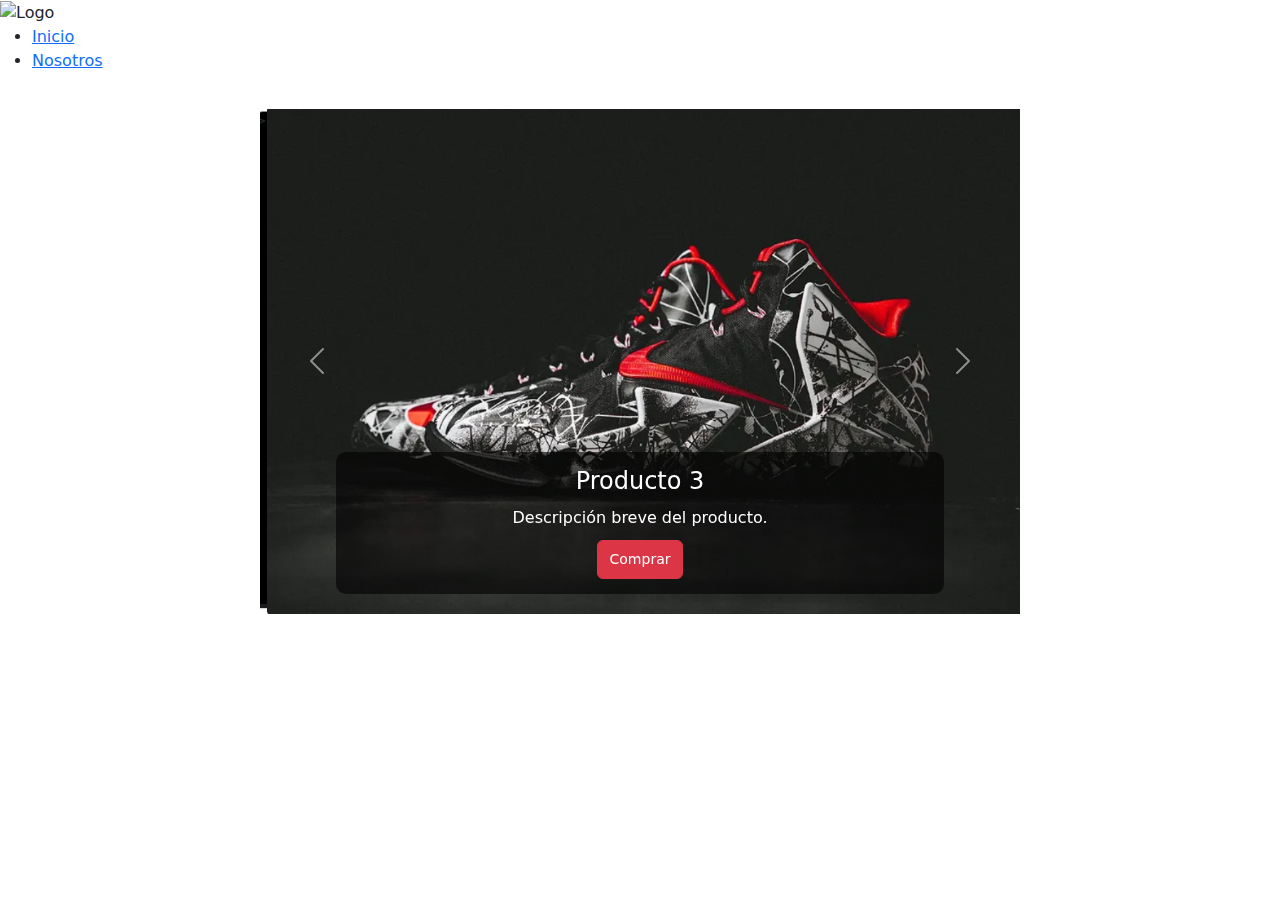
==== index.html @ 2f2819d5 "Agregacion de la parte 4 segun el boceto, agregue una plantilla producto.html junto al archivo scrip" ====
<!DOCTYPE html>
<html lang="es">
<head>
    <meta charset="UTF-8">
    <meta name="viewport" content="width=device-width, initial-scale=1.0">
    <link rel="stylesheet" href="/styles/style.css">
    <link href="https://cdn.jsdelivr.net/npm/bootstrap@5.3.3/dist/css/bootstrap.min.css" rel="stylesheet" integrity="sha384-QWTKZyjpPEjISv5WaRU9OFeRpok6YctnYmDr5pNlyT2bRjXh0JMhjY6hW+ALEwIH" crossorigin="anonymous">
    <script src="https://cdn.jsdelivr.net/npm/bootstrap@5.3.3/dist/js/bootstrap.bundle.min.js" integrity="sha384-YvpcrYf0tY3lHB60NNkmXc5s9fDVZLESaAA55NDzOxhy9GkcIdslK1eN7N6jIeHz" crossorigin="anonymous"></script>    <title>Nuestro Equipo Perfecto</title>
    <link rel="stylesheet" href="styles/style.css">

</head>
<body>
    <header>
        <div class="logo">
            <img src="ruta/a/tu/logo.png" alt="Logo">
        </div>
        <nav class="menu">
            <ul>
                <li><a href="index.html">Inicio</a></li>
                <li><a href="#nosotros">Nosotros</a></li>
            </ul>
        </nav>
    </header>

    <div class="container">
        <!--Aca empieza la parte 4-->
        <div class="parte4">
            <div id="carouselExampleAutoplaying" class="carousel slide" data-bs-ride="carousel">
                <div class="carousel-inner">
                    <div class="carousel-item active" data-name="Producto 1" data-desc="Descripción breve del producto." data-img="img/img.png">
                        <img src="img/img.png" class="d-block w-100" alt="Imagen 1">
                        <div class="carousel-caption">
                            <h3>Producto 1</h3>
                            <p>Descripción breve del producto.</p>
                            <button class="btn btn-primary comprar-btn">Comprar</button>
                        </div>
                    </div>
                    <div class="carousel-item" data-name="Producto 2" data-desc="Otro producto genial." data-img="img/img_1.png">
                        <img src="img/img_1.png" class="d-block w-100" alt="Imagen 2">
                        <div class="carousel-caption">
                            <h3>Producto 2</h3>
                            <p>Descripción breve del producto.</p>
                            <button class="btn btn-success comprar-btn">Comprar</button>
                        </div>
                    </div>
                    <div class="carousel-item" data-name="Producto 3" data-desc="Un producto increíble." data-img="img/img_2.png">>
                        <img src="img/img_2.png" class="d-block w-100" alt="Imagen 3">
                        <div class="carousel-caption">
                            <h3>Producto 3</h3>
                            <p>Descripción breve del producto.</p>
                            <button class="btn btn-danger comprar-btn">Comprar</button>
                        </div>
                    </div>
                </div>
                <button class="carousel-control-prev" type="button" data-bs-target="#carouselExampleAutoplaying" data-bs-slide="prev">
                    <span class="carousel-control-prev-icon" aria-hidden="true"></span>
                    <span class="visually-hidden">Previous</span>
                </button>
                <button class="carousel-control-next" type="button" data-bs-target="#carouselExampleAutoplaying" data-bs-slide="next">
                    <span class="carousel-control-next-icon" aria-hidden="true"></span>
                    <span class="visually-hidden">Next</span>
                </button>
            </div>
        </div>

    </div>

    <script defer src="js/script.js"></script>
</body>
</html>
---- styles/style.css ----
/*Parte 4 Comienzo*/
.parte4 {
    max-width: 800px; /* Ajusta el ancho del carrusel */
    margin: auto; /* Centra el carrusel */
    padding: 20px;
}

.carousel-item {
    position: relative;
    text-align: center;
    display: flex;
    justify-content: center;
}

.carousel-caption {
    position: absolute;
    display: block;
    justify-content: center;
    text-align: center;
    bottom: 20px;
    left: 10%;
    right: 10%;
    background: rgba(0, 0, 0, 0.6); /* Fondo semitransparente */
    padding: 15px;
    border-radius: 10px;
    color: white;
}

.carousel-caption h3 {
    font-size: 24px;
    margin-bottom: 10px;
}

.carousel-caption p {
    font-size: 16px;
    margin-bottom: 10px;
}

.carousel-caption button {
    font-size: 14px;
    padding: 8px 12px;
    transition: all 0.3s ease-in-out;
}
.carousel-caption button:hover {
    transform: scale(1.1);
    background-color: #0056b3
}
/*Parte 4 final*/
---- styles/style.css ----
/*Parte 4 Comienzo*/
.parte4 {
    max-width: 800px; /* Ajusta el ancho del carrusel */
    margin: auto; /* Centra el carrusel */
    padding: 20px;
}

.carousel-item {
    position: relative;
    text-align: center;
    display: flex;
    justify-content: center;
}

.carousel-caption {
    position: absolute;
    display: block;
    justify-content: center;
    text-align: center;
    bottom: 20px;
    left: 10%;
    right: 10%;
    background: rgba(0, 0, 0, 0.6); /* Fondo semitransparente */
    padding: 15px;
    border-radius: 10px;
    color: white;
}

.carousel-caption h3 {
    font-size: 24px;
    margin-bottom: 10px;
}

.carousel-caption p {
    font-size: 16px;
    margin-bottom: 10px;
}

.carousel-caption button {
    font-size: 14px;
    padding: 8px 12px;
    transition: all 0.3s ease-in-out;
}
.carousel-caption button:hover {
    transform: scale(1.1);
    background-color: #0056b3
}
/*Parte 4 final*/
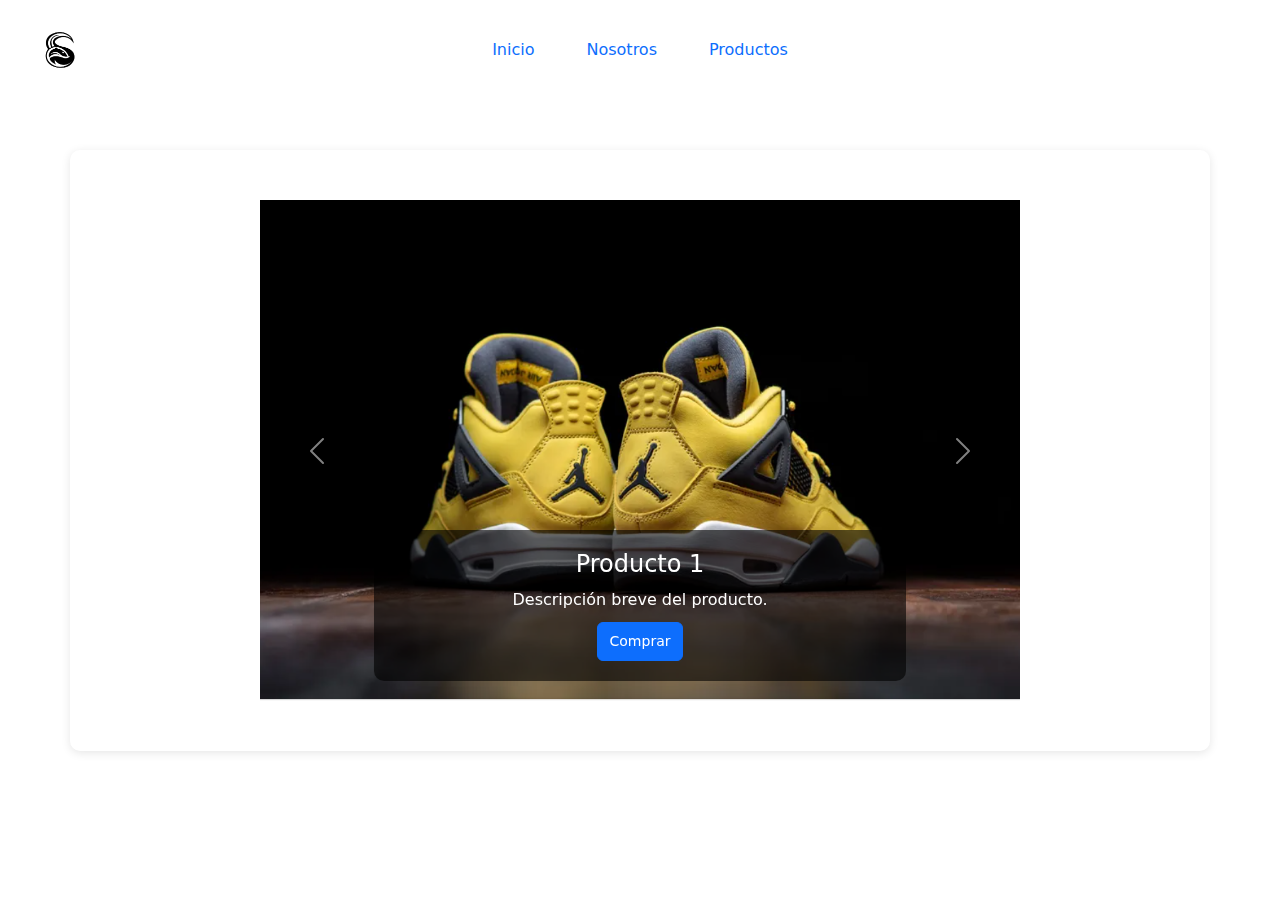
==== commit 5926c017: "Agregue un menu en cascada para el index.html y un nav bar de boostrap, solucione errores en el scri" ====
--- a/index.html
+++ b/index.html
@@ -5,66 +5,71 @@
     <meta name="viewport" content="width=device-width, initial-scale=1.0">
     <link rel="stylesheet" href="/styles/style.css">
     <link href="https://cdn.jsdelivr.net/npm/bootstrap@5.3.3/dist/css/bootstrap.min.css" rel="stylesheet" integrity="sha384-QWTKZyjpPEjISv5WaRU9OFeRpok6YctnYmDr5pNlyT2bRjXh0JMhjY6hW+ALEwIH" crossorigin="anonymous">
-    <script src="https://cdn.jsdelivr.net/npm/bootstrap@5.3.3/dist/js/bootstrap.bundle.min.js" integrity="sha384-YvpcrYf0tY3lHB60NNkmXc5s9fDVZLESaAA55NDzOxhy9GkcIdslK1eN7N6jIeHz" crossorigin="anonymous"></script>    <title>Nuestro Equipo Perfecto</title>
-    <link rel="stylesheet" href="styles/style.css">
-
+    <title>-Tienda-</title>
 </head>
 <body>
-    <header>
-        <div class="logo">
-            <img src="ruta/a/tu/logo.png" alt="Logo">
-        </div>
-        <nav class="menu">
-            <ul>
-                <li><a href="index.html">Inicio</a></li>
-                <li><a href="#nosotros">Nosotros</a></li>
-            </ul>
-        </nav>
-    </header>
+<header class="header">
+    <div class="logo">
+        <img src="img/logo.png" alt="Logo" width="80" height="80">
+    </div>
+    <nav class="menu">
+        <ul class="nav">
+            <li class="nav-item">
+                <a class="nav-link active" aria-current="page" href="index.html">Inicio</a>
+            </li>
+            <li class="nav-item">
+                <a class="nav-link" href="#nosotros">Nosotros</a>
+            </li>
+            <li class="nav-item">
+                <a class="nav-link" href="#productos">Productos</a>
+            </li>
+        </ul>
+    </nav>
+</header>
 
-    <div class="container">
-        <!--Aca empieza la parte 4-->
-        <div class="parte4">
-            <div id="carouselExampleAutoplaying" class="carousel slide" data-bs-ride="carousel">
-                <div class="carousel-inner">
-                    <div class="carousel-item active" data-name="Producto 1" data-desc="Descripción breve del producto." data-img="img/img.png">
-                        <img src="img/img.png" class="d-block w-100" alt="Imagen 1">
-                        <div class="carousel-caption">
-                            <h3>Producto 1</h3>
-                            <p>Descripción breve del producto.</p>
-                            <button class="btn btn-primary comprar-btn">Comprar</button>
-                        </div>
-                    </div>
-                    <div class="carousel-item" data-name="Producto 2" data-desc="Otro producto genial." data-img="img/img_1.png">
-                        <img src="img/img_1.png" class="d-block w-100" alt="Imagen 2">
-                        <div class="carousel-caption">
-                            <h3>Producto 2</h3>
-                            <p>Descripción breve del producto.</p>
-                            <button class="btn btn-success comprar-btn">Comprar</button>
-                        </div>
-                    </div>
-                    <div class="carousel-item" data-name="Producto 3" data-desc="Un producto increíble." data-img="img/img_2.png">>
-                        <img src="img/img_2.png" class="d-block w-100" alt="Imagen 3">
-                        <div class="carousel-caption">
-                            <h3>Producto 3</h3>
-                            <p>Descripción breve del producto.</p>
-                            <button class="btn btn-danger comprar-btn">Comprar</button>
-                        </div>
+
+<div class="container">
+    <div class="parte4">
+        <div id="carouselExampleAutoplaying" class="carousel slide" data-bs-ride="carousel">
+            <div class="carousel-inner">
+                <div class="carousel-item active" data-bs-interval="3000">
+                    <img src="img/img.png" class="d-block w-100" alt="Imagen 1">
+                    <div class="carousel-caption">
+                        <h3>Producto 1</h3>
+                        <p>Descripción breve del producto.</p>
+                        <button class="btn btn-primary comprar-btn">Comprar</button>
                     </div>
                 </div>
-                <button class="carousel-control-prev" type="button" data-bs-target="#carouselExampleAutoplaying" data-bs-slide="prev">
-                    <span class="carousel-control-prev-icon" aria-hidden="true"></span>
-                    <span class="visually-hidden">Previous</span>
-                </button>
-                <button class="carousel-control-next" type="button" data-bs-target="#carouselExampleAutoplaying" data-bs-slide="next">
-                    <span class="carousel-control-next-icon" aria-hidden="true"></span>
-                    <span class="visually-hidden">Next</span>
-                </button>
+                <div class="carousel-item" data-bs-interval="3000">
+                    <img src="img/img_1.png" class="d-block w-100" alt="Imagen 2">
+                    <div class="carousel-caption">
+                        <h3>Producto 2</h3>
+                        <p>Descripción breve del producto.</p>
+                        <button class="btn btn-success comprar-btn">Comprar</button>
+                    </div>
+                </div>
+                <div class="carousel-item" data-bs-interval="3000">
+                    <img src="img/img_2.png" class="d-block w-100" alt="Imagen 3">
+                    <div class="carousel-caption">
+                        <h3>Producto 3</h3>
+                        <p>Descripción breve del producto.</p>
+                        <button class="btn btn-danger comprar-btn">Comprar</button>
+                    </div>
+                </div>
             </div>
+            <button class="carousel-control-prev" type="button" data-bs-target="#carouselExampleAutoplaying" data-bs-slide="prev">
+                <span class="carousel-control-prev-icon" aria-hidden="true"></span>
+                <span class="visually-hidden">Previous</span>
+            </button>
+            <button class="carousel-control-next" type="button" data-bs-target="#carouselExampleAutoplaying" data-bs-slide="next">
+                <span class="carousel-control-next-icon" aria-hidden="true"></span>
+                <span class="visually-hidden">Next</span>
+            </button>
         </div>
+    </div>
+</div>
 
-    </div>
-
-    <script defer src="js/script.js"></script>
+<script src="https://cdn.jsdelivr.net/npm/bootstrap@5.3.3/dist/js/bootstrap.bundle.min.js"></script>
+<script defer src="js/script.js"></script>
 </body>
-</html>+</html>
--- a/styles/style.css
+++ b/styles/style.css
@@ -1,3 +1,46 @@
+.header {
+    display: grid;
+    grid-template-columns: 1fr 2fr 1fr; /* Divide el espacio en 3 columnas */
+    align-items: center; /* Alinea verticalmente */
+    padding: 10px 20px;
+}
+
+.logo {
+    display: flex;
+    justify-content: flex-start; /* Alinea el logo a la izquierda */
+}
+
+.menu {
+    display: flex;
+    justify-content: center; /* Centra el menú */
+}
+
+.nav {
+    display: flex;
+    gap: 20px;
+    list-style: none;
+    padding: 0;
+    margin: 0;
+}
+
+.nav-link {
+    text-decoration: none;
+    color: #007bff;
+    font-size: 18px;
+    transition: color 0.3s ease;
+}
+
+.nav-link:hover {
+    color: #0056b3;
+}
+
+.nav-link.disabled {
+    color: gray;
+    cursor: not-allowed;
+}
+
+
+
 
 /*Parte 4 Comienzo*/
 .parte4 {
@@ -46,4 +89,94 @@
     transform: scale(1.1);
     background-color: #0056b3
 }
-/*Parte 4 final*/+
+/*product.html*/
+/* Contenedor principal centrado */
+/* Centra el contenido en la página */
+.container {
+    max-width: 1000px;  /* Ancho máximo */
+    margin: 50px auto;
+    background: white;
+    padding: 30px;
+    box-shadow: 0 2px 10px rgba(0, 0, 0, 0.1);
+    border-radius: 10px;
+    display: flex;
+    align-items: center;  /* Alinea verticalmente */
+    justify-content: center; /* Centra horizontalmente */
+}
+
+/* Contenedor para imagen y detalles */
+.producto-detalle {
+    display: flex;
+    align-items: center;
+    gap: 80px;  /* Espacio entre imagen y descripción */
+    width: 100%;
+}
+
+/* Imagen del producto - más grande */
+.img-fluid {
+    width: 45%;  /* Ajusta el tamaño sin ocupar toda la pantalla */
+    max-width: 450px; /* Límite máximo para pantallas grandes */
+    height: auto;
+    border-radius: 10px;
+}
+
+/* Contenedor de información */
+.producto-info {
+    text-align: left;
+    max-width: 450px;
+}
+
+/* Texto del producto */
+#producto-nombre {
+    font-size: 24px;
+    color: #333;
+    margin-bottom: 10px;
+}
+
+#producto-descripcion {
+    font-size: 18px;
+    color: #555;
+    margin-bottom: 15px;
+}
+
+/* Botón Comprar ahora */
+.boton-comprar {
+    display: block;
+    width: 100%;
+    background-color: #3483fa;
+    color: white;
+    text-align: center;
+    font-size: 18px;
+    padding: 12px 0;
+    border-radius: 5px;
+    text-decoration: none;
+    font-weight: bold;
+    margin-top: 15px;
+    transition: background 0.3s;
+}
+
+.boton-comprar:hover {
+    background-color: #2968c8;
+}
+
+/* Botón Volver */
+.boton-volver {
+    background-color: #ddd;
+    color: #333;
+    border: none;
+    padding: 10px 20px;
+    font-size: 16px;
+    cursor: pointer;
+    border-radius: 5px;
+    transition: background 0.3s;
+    margin-top: 10px;
+}
+
+.boton-volver:hover {
+    background-color: #bbb;
+}
+
+
+
+/*Parte 4 final*/
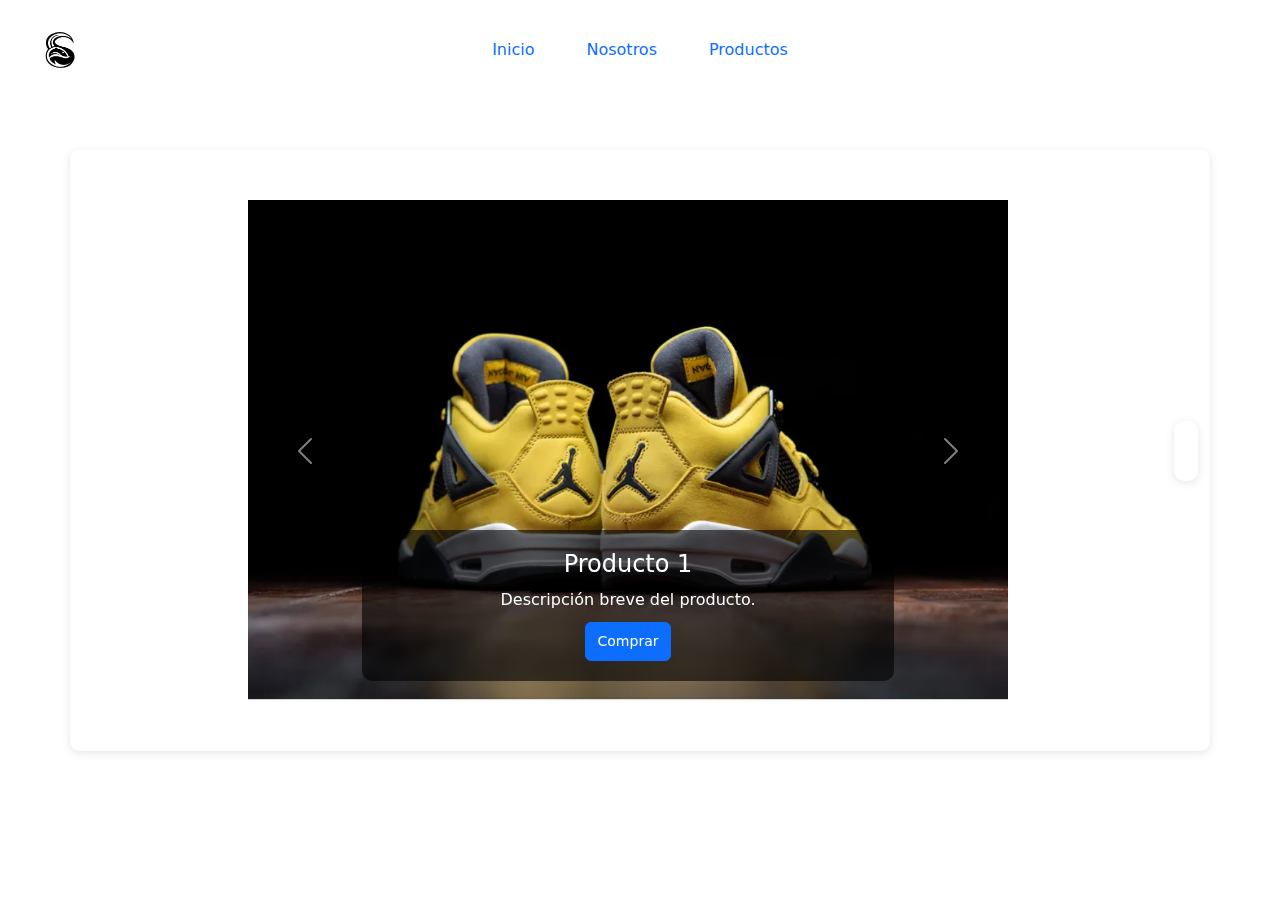
==== commit 8ecf9fad: "Update index.html" ====
--- a/index.html
+++ b/index.html
@@ -8,6 +8,7 @@
     <title>-Tienda-</title>
 </head>
 <body>
+
 <header class="header">
     <div class="logo">
         <img src="img/logo.png" alt="Logo" width="80" height="80">
@@ -67,6 +68,37 @@
             </button>
         </div>
     </div>
+
+    <div class="parte3">
+        <!-- Galería de imágenes (Carrusel) -->
+<div class="container" id="galeria">
+    <div id="carouselExampleFade" class="carousel slide carousel-fade" data-bs-ride="carousel">
+        <div class="carousel-inner" id="gallery">
+            <!-- Las imágenes se insertarán dinámicamente -->
+        </div>
+        <button class="carousel-control-prev custom-arrow" type="button" data-bs-target="#carouselExampleFade" data-bs-slide="prev">
+            <span class="carousel-control-prev-icon" aria-hidden="true"></span>
+            <span class="visually-hidden">Anterior</span>
+        </button>
+        <button class="carousel-control-next custom-arrow" type="button" data-bs-target="#carouselExampleFade" data-bs-slide="next">
+            <span class="carousel-control-next-icon" aria-hidden="true"></span>
+            <span class="visually-hidden">Siguiente</span>
+        </button>
+    </div>
+</div>
+<!-- Sección de descripción del producto -->
+<div class="container" id="product-detail" style="display: none;">
+    <div class="producto-detalle">
+        <img id="producto-imagen" class="img-fluid" src="" alt="Producto">
+        <div class="producto-info">
+            <h2 id="producto-nombre"></h2>
+            <p id="producto-descripcion"></p>
+            <button class="boton-comprar">Comprar ahora</button>
+            <button class="boton-volver">Volver</button>
+        </div>
+    </div>
+</div>
+    </div>
 </div>
 
 <script src="https://cdn.jsdelivr.net/npm/bootstrap@5.3.3/dist/js/bootstrap.bundle.min.js"></script>
